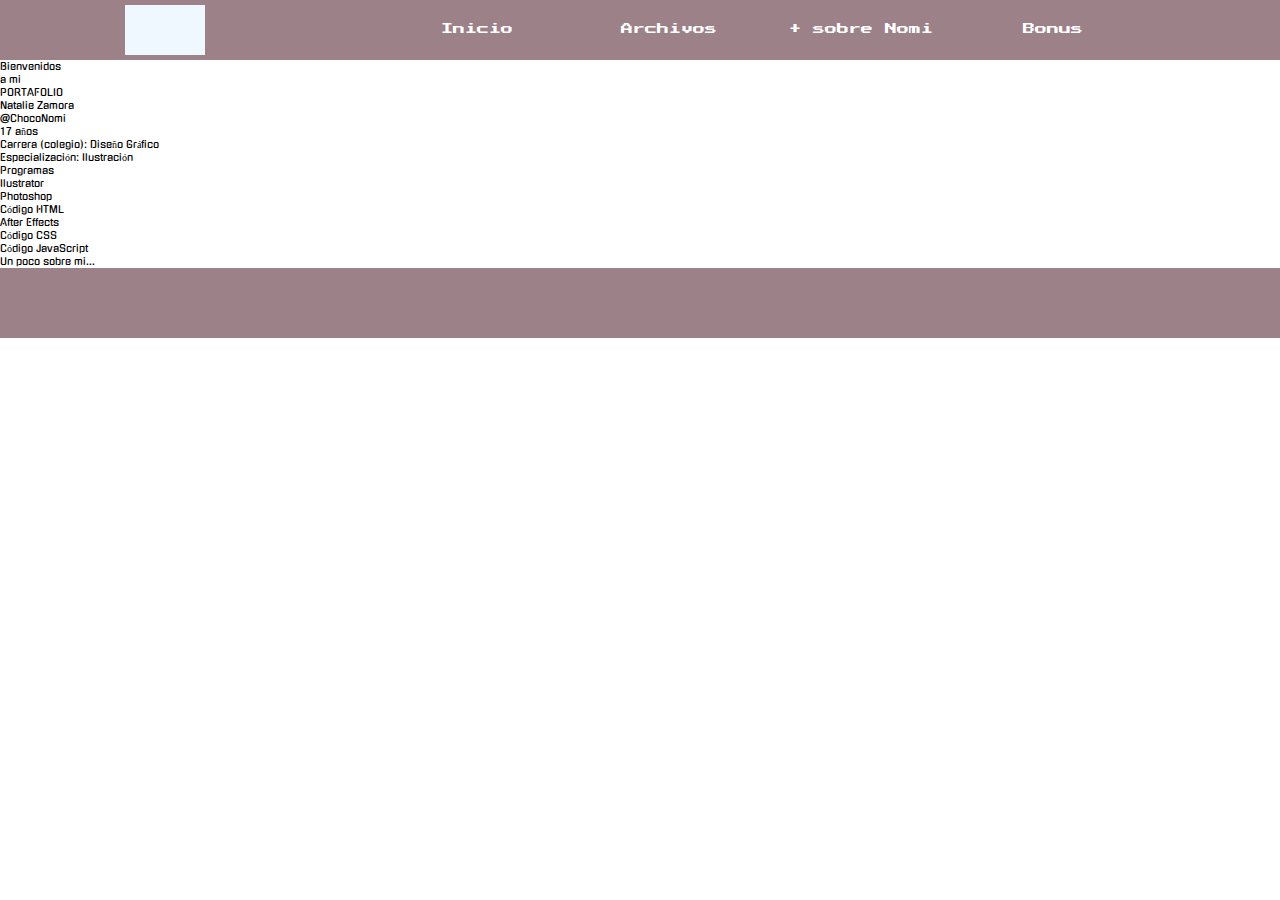
==== index.html @ 074803a4 "Add files via upload" ====
<!DOCTYPE html>
<html lang="en">
<head>
    <meta charset="UTF-8">
    <link rel="stylesheet" href="css/css.css">
    <link rel="stylesheet" href="css/inicio.css">
    <link rel="stylesheet" href="css/banner.css">
    <link rel="stylesheet" href="css/media.css">
    <link rel="preconnect" href="https://fonts.gstatic.com">
    <link href="https://fonts.googleapis.com/css2?family=Gugi&display=swap" rel="stylesheet">
    <link rel="preconnect" href="https://fonts.gstatic.com">
    <link href="https://fonts.googleapis.com/css2?family=Press+Start+2P&display=swap" rel="stylesheet">
    
    <title>Ejercicios o proyecto final la verdad no lo se ah</title>
    
    <meta http-equiv="X-UA-Compatible" content="IE=edge">
    <meta name="viewport" content="width=device-width, initial-scale=1.0">
</head>

<header class="banner">
    
    <div class="logo">
        
    </div>

    
    <div class="inicio">
    
                <ul class="desplegable">
          
                <a href="index.html"> <li class="area"> Inicio </li> </a>
    
                <a href="proyectos.html"> <li class="aread"> Archivos
        
                   <span> <ul class="archivos">
                           <li></li>
                            <li> Adobe </li>
                            <li> Código </li>
                            <li> Clases aparte </li>
                       </ul> </span>
            
                    </li></a>
    
                <a href="about.html"> <li class="area"> + sobre Nomi </li> </a>
            
                <a href="extras.html"> <li class="area"> Bonus </li> </a>
               
                </ul>
                
    </div>
    
    
</header>

<body>
  
  <div class="wel"> <p> Bienvenidos <br> a mi <br> <span> PORTAFOLIO </span> </p> </div>
  <section class="areat"> 
          <div class="tarjeta">
            
             <div class="left">
              <div class="pphoto"></div>
             </div>
             
             <div class="right">
              <div class="sinfo"> 
              <div class="n">
                  <p class="nn"> Natalie Zamora </p>
                  <p class="a"> @ChocoNomi </p>
                  
              </div>
              
              <p class="in"> 17 años </p>
              <p class="in">Carrera (colegio): Diseño Gráfico</p>
              <p class="in"> Especialización: Ilustración </p>
              </div>
              <div class="mname"></div>
             </div>
             
          </div>
          
    </section>
   
   <section class="bgrnd">
       
       <div class="brdr">
           <p> Programas </p>
       </div>
       
       <div class="row">
           <div class="box">
               <div class="img"></div>
               <section class="name"><p>Ilustrator</p></section>
           </div>
           <div class="box">
               <div class="img"></div>
               <section class="name"><p>Photoshop</p></section>
           </div>
           <div class="box">
               <div class="img"></div>
               <section class="name"><p>Código HTML</p></section>
           </div>
          <div class="box">
               <div class="img"></div>
              <section class="name"><p>After Effects</p></section>
           </div>
       </div>
       
       <div class="row2">
           <div class="box">
               <div class="img"></div>
               <section class="name"><p> Código CSS</p></section>
           </div>
           <div class="box">
               <div class="img"></div>
               
               <section class="name"><p>Código JavaScript</p></section>
           </div>
       </div>
       
       
       <div class="brdr">
           <p> Un poco sobre mi... </p>
       </div>
       
       <div class="row">
           <div class="box">
               <div class="img"></div>
               <div class="name"></div>
           </div>
           <div class="box">
               <div class="img"></div>
               <div class="name"></div>
           </div>
           <div class="box">
               <div class="img"></div>
               <div class="name"></div>
           </div>
          <div class="box">
               <div class="img"></div>
               <div class="name"></div>
           </div>
       </div>
       
   </section>
    
</body>

<footer></footer>

</html>
---- css/css.css ----
* {
    margin: 0;
    padding: 0;
    font-size: 10px;
    box-sizing: border-box;
    font-family: 'Gugi', cursive;
}
---- css/banner.css ----
.banner {
    width: auto;
    height: 6em;
    margin: auto;
    padding: 0.5em;
    background-color: #9D8189;
    display: flex;
    flex-direction: row;
    
}

.logo {
    width: 8em;
    height: 5em;
    margin-left: 12em;
    background-color: aliceblue;
}

.inicio {
    width: 90em;
    height: 5em;
    margin: auto;
    margin-right: 10em;
}

.desplegable {
    list-style: none;
    display: flex;
    flex-direction: row;
    margin-left: 10em;
}

a {
    text-decoration: none;
}

.area {
    width: 15em;
    height: 4em;
    text-align: center;
    margin-left: 1em;
    padding: 1.5em;
    color: white;
    font-size: 1.2em;
    font-family: 'Press Start 2P', cursive;
}

.aread {
    width: 15em;
    height: 4em;
    text-align: center;
    margin-left: 1em;
    padding: 1.5em;
    color: white;
    font-size: 1.2em;
    font-family: 'Press Start 2P', cursive;
}

.archivos {
    width: 12.5em;
    height: 16em;
    margin: auto;
    background-color: #9D8189;
    display: none;
}

.archivos li {
    width: 12em;
    height: 4em;
    margin: auto;
    padding: 0.5em;
    color: white;
}

.aread:hover .archivos {
    display: block;
    list-style: none;
    transition: 1s;
}


footer {
    width: auto;
    height: 7em;
    background-color: #9D8189;
}
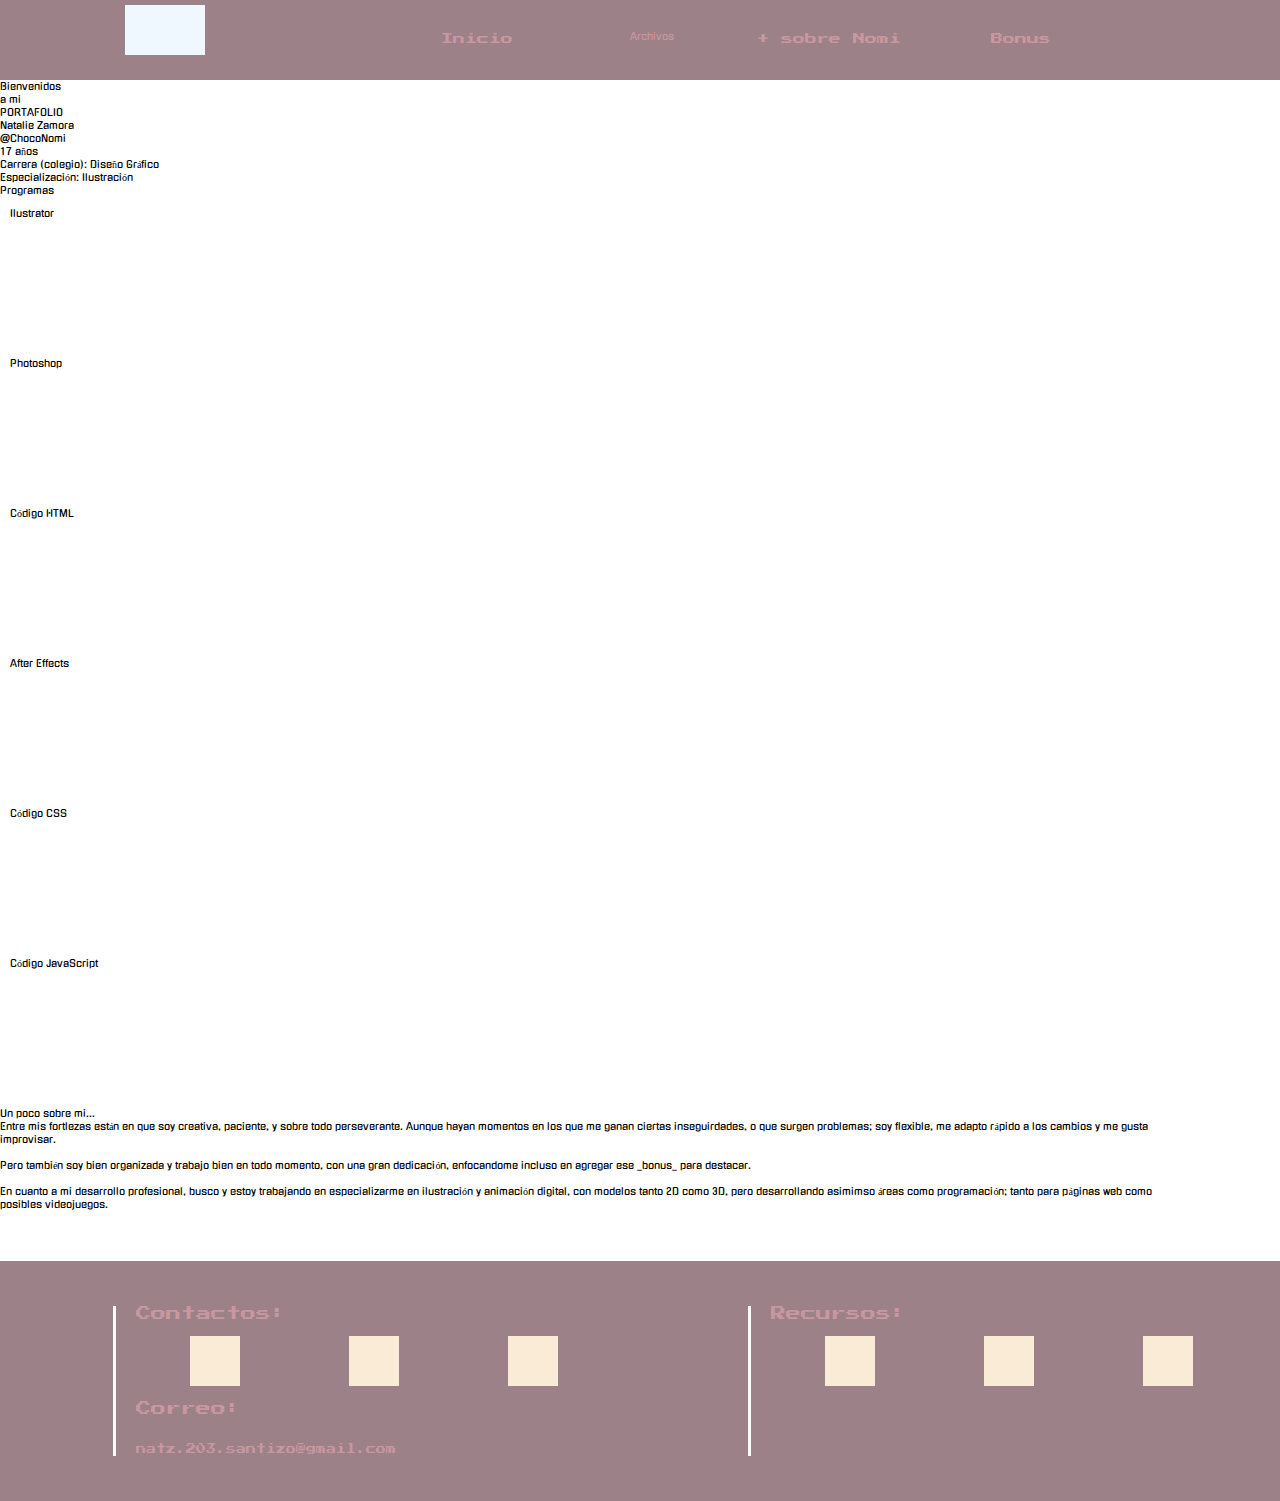
==== commit b9ab247a: "Add files via upload" ====
--- a/index.html
+++ b/index.html
@@ -24,37 +24,37 @@
     </div>
 
     
-    <div class="inicio">
+    <section class="inicio">
     
                 <ul class="desplegable">
           
                 <a href="index.html"> <li class="area"> Inicio </li> </a>
     
-                <a href="proyectos.html"> <li class="aread"> Archivos
+                    <a href="proyectos.html"><li class="aread"> Archivos 
         
-                   <span> <ul class="archivos">
-                           <li></li>
-                            <li> Adobe </li>
-                            <li> Código </li>
-                            <li> Clases aparte </li>
-                       </ul> </span>
-            
-                    </li></a>
+                    <ul class="archivos">
+                       <li></li>
+                       <li><a href="proyectos/adobe.html"> Adobe </a></li>
+                       <li><a href="proyectos/codigo.html"> Código </a></li>
+                       <li><a href="proyectos/clases.html"> Clases aparte </a></li>
+                    </ul>
+                    
+                        </li></a>
     
                 <a href="about.html"> <li class="area"> + sobre Nomi </li> </a>
             
                 <a href="extras.html"> <li class="area"> Bonus </li> </a>
                
+               
                 </ul>
-                
-    </div>
+    </section>
     
     
 </header>
 
 <body>
   
-  <div class="wel"> <p> Bienvenidos <br> a mi <br> <span> PORTAFOLIO </span> </p> </div>
+    <section class="wel"> <p> Bienvenidos <br> a mi <br> <span> PORTAFOLIO </span> </p> </section>
   <section class="areat"> 
           <div class="tarjeta">
             
@@ -66,7 +66,7 @@
               <div class="sinfo"> 
               <div class="n">
                   <p class="nn"> Natalie Zamora </p>
-                  <p class="a"> @ChocoNomi </p>
+                  <p class="ad"> @ChocoNomi </p>
                   
               </div>
               
@@ -123,22 +123,16 @@
            <p> Un poco sobre mi... </p>
        </div>
        
-       <div class="row">
-           <div class="box">
-               <div class="img"></div>
-               <div class="name"></div>
+       <div class="row3">
+           <div class="sgalery">
+               <div class="imgg1"></div>
+               <div class="imgg2"></div>
+               <div class="imgg3"></div>
+               
            </div>
-           <div class="box">
-               <div class="img"></div>
-               <div class="name"></div>
-           </div>
-           <div class="box">
-               <div class="img"></div>
-               <div class="name"></div>
-           </div>
-          <div class="box">
-               <div class="img"></div>
-               <div class="name"></div>
+           
+           <div class="infome">
+               <p>Entre mis fortlezas están en que soy creativa, paciente, y sobre todo perseverante. Aunque hayan momentos en los que me ganan ciertas inseguirdades, o que surgen problemas; soy flexible, me adapto rápido a los cambios y me gusta improvisar. <br> <br> Pero también soy bien organizada y trabajo bien en todo momento, con una gran dedicación, enfocandome incluso en agregar ese _bonus_ para destacar. <br> <br> En cuanto a mi desarrollo profesional, busco y estoy trabajando en especializarme en ilustración y animación digital, con modelos tanto 2D como 3D, pero desarrollando asimimso áreas como programación; tanto para páginas web como posibles videojuegos. </p>
            </div>
        </div>
        
@@ -146,6 +140,29 @@
     
 </body>
 
-<footer></footer>
+<footer>
+    <section class="pinfo">
+        <div class="ipart">
+            <p> Contactos: </p>
+            <div class="links">
+                <a class="ilinks" alt="instagram" href="#"> <div></div> </a>
+                <a class="ilinks" alt="twitter" href="#"> <div></div> </a>
+                <a class="ilinks" alt="Youtube" href="#"> <div></div> </a>
+            </div>
+            <p> Correo: </p> <br> <a class="m" href="#"> natz.203.santizo@gmail.com </a>
+        </div>
+        
+        
+        <div class="ipart">
+            <p> Recursos: </p>
+            <div class="links">
+                <a class="ilinks" alt="github" href="#"> <div></div> </a>
+                <a class="ilinks" alt="medibang Paint" href="#"> <div></div> </a>
+                <a class="ilinks" alt="Adobe" href="#"> <div></div> </a>
+            </div>
+        </div>
+    </section>
+    
+</footer>
 
 </html>--- a/css/banner.css
+++ b/css/banner.css
@@ -1,12 +1,12 @@
 .banner {
     width: auto;
-    height: 6em;
+    height: 8em;
     margin: auto;
     padding: 0.5em;
     background-color: #9D8189;
     display: flex;
     flex-direction: row;
-    
+    position: relative;
 }
 
 .logo {
@@ -31,7 +31,13 @@
 }
 
 a {
+    color: #C997A0;
     text-decoration: none;
+}
+
+a:hover {
+    color: white;
+    transition: 0.5s
 }
 
 .area {
@@ -40,9 +46,14 @@
     text-align: center;
     margin-left: 1em;
     padding: 1.5em;
-    color: white;
+    color: #C997A0;
     font-size: 1.2em;
     font-family: 'Press Start 2P', cursive;
+}
+
+.area:hover {
+    color:white;
+    transition:0.2s;
 }
 
 .aread {
@@ -51,9 +62,13 @@
     text-align: center;
     margin-left: 1em;
     padding: 1.5em;
-    color: white;
-    font-size: 1.2em;
+    color: #C997A0;
     font-family: 'Press Start 2P', cursive;
+}
+
+.aread:hover {
+    color:white;
+    transition:0.2s;
 }
 
 .archivos {
@@ -64,23 +79,72 @@
     display: none;
 }
 
-.archivos li {
+.archivos li{
     width: 12em;
     height: 4em;
     margin: auto;
     padding: 0.5em;
-    color: white;
+    color: #C997A0;
 }
 
-.aread:hover .archivos {
+.aread:hover .archivos{
     display: block;
     list-style: none;
     transition: 1s;
 }
 
-
 footer {
     width: auto;
-    height: 7em;
+    height: auto;
+    padding: 3em;
+    margin-top: 5em;
     background-color: #9D8189;
+}
+
+.pinfo {
+    width: 130em;
+    height:auto;
+    padding: 1.5em;
+    margin: auto;
+    display: flex;
+    flex-direction: row;
+}
+
+.ipart {
+    width: 50em;
+    height: 15em;
+    margin: auto;
+    padding-left: 2em;
+    border-left: 0.3em solid white;
+}
+
+.ipart p {
+    font-size: 1.5em;
+    margin-bottom: 1em;
+    font-family: 'Press Start 2P', cursive;
+    color: #C997A0;
+}
+
+.m {
+    font-size: 1em;
+    font-family: 'Press Start 2P', cursive;
+    color: #C997A0;
+}
+
+.m:hover {
+    color: white;
+    transition: 1s;
+}
+
+.links {
+    display: flex;
+    flex-direction: row;
+}
+
+.ilinks {
+    width: 5em;
+    height: 5em;
+    margin: auto;
+    background-color: antiquewhite;
+    margin-bottom: 1.5em;
 }--- a/css/media.css
+++ b/css/media.css
@@ -0,0 +1,135 @@
+/****************************************
+#       CONFIGURACION RESPONSIVE        *
+****************************************/
+
+@media only screen and (max-width:1440px) {
+    header{
+        width: 100%;
+    }
+    
+    .bgrnd {
+        width: 90%;
+        height: auto;
+        margin-bottom: 3em;
+    }
+    
+    .row {
+        width: auto;
+        margin: auto;
+    }
+    
+    .box{
+        margin: auto;
+        width: 6em;
+        height: 6em;
+        margin: 1em;
+    }
+    
+    footer{
+        width: 100%;
+    }
+}
+
+@media only screen and (max-width:1366px) {
+    header{
+        width: 100%;
+    }
+    
+    .bgrnd {
+        width: 90%;
+        height: auto;
+        margin-bottom: 3em;
+    }
+    
+    .row {
+        width: auto;
+        margin: auto;
+    }
+    
+    .box{
+        margin: auto;
+        width: 14em;
+        height: 14em;
+        margin: 1em;
+    }
+    
+    footer{
+        width: 100%;
+    }
+}
+
+@media only screen and (max-width:1024px) {
+    header{
+        width: 100%;
+    }
+    
+    .bgrnd {
+        width: 90%;
+        height: auto;
+        margin-bottom: 3em;
+    }
+    
+    .row {
+        width: auto;
+        margin: auto;
+    }
+    
+    .box{
+        margin: auto;
+        width: 10em;
+        height: 10em;
+        margin: 1em;
+    }
+    
+    footer{
+        width: 100%;
+    }
+}
+
+@media only screen and (max-width:768px) {
+    header{
+        width: 100%;
+    }
+    
+    .bgrnd {
+        width: 90%;
+        height: auto;
+        margin-bottom: 3em;
+    }
+    
+    .row {
+        width: auto;
+        margin: auto;
+    }
+    
+    .box{
+        margin: auto;
+        width: 10em;
+        height: 10em;
+        margin: 1em;
+    }
+    
+    footer{
+        width: 100%;
+    }
+}
+
+@media only screen and (max-width: 480px) {
+    header{
+        width: 100%;
+    }
+    
+    footer{
+        width: 100%;
+    }
+}
+
+@media only screen and (max-width:320px) {
+    header{
+        width: 100%;
+    }
+    
+    footer{
+        width: 100%;
+    }
+}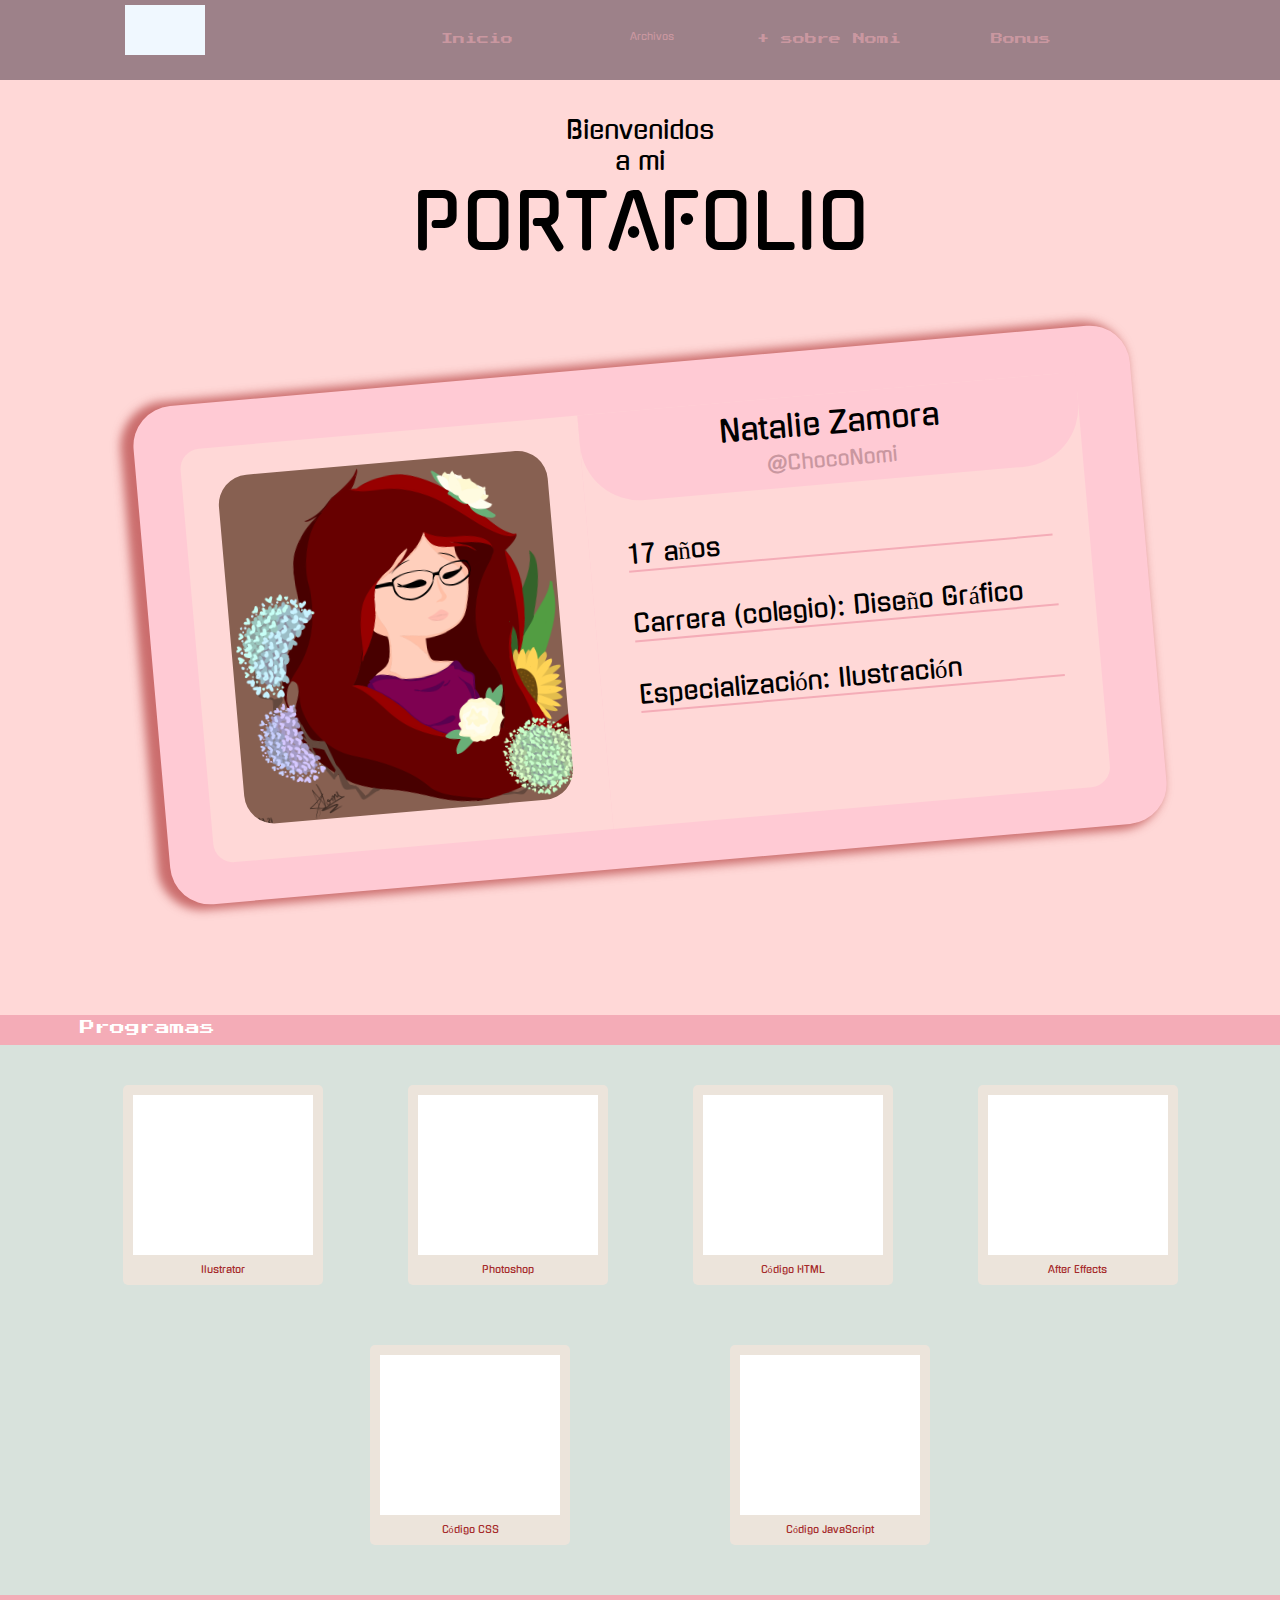
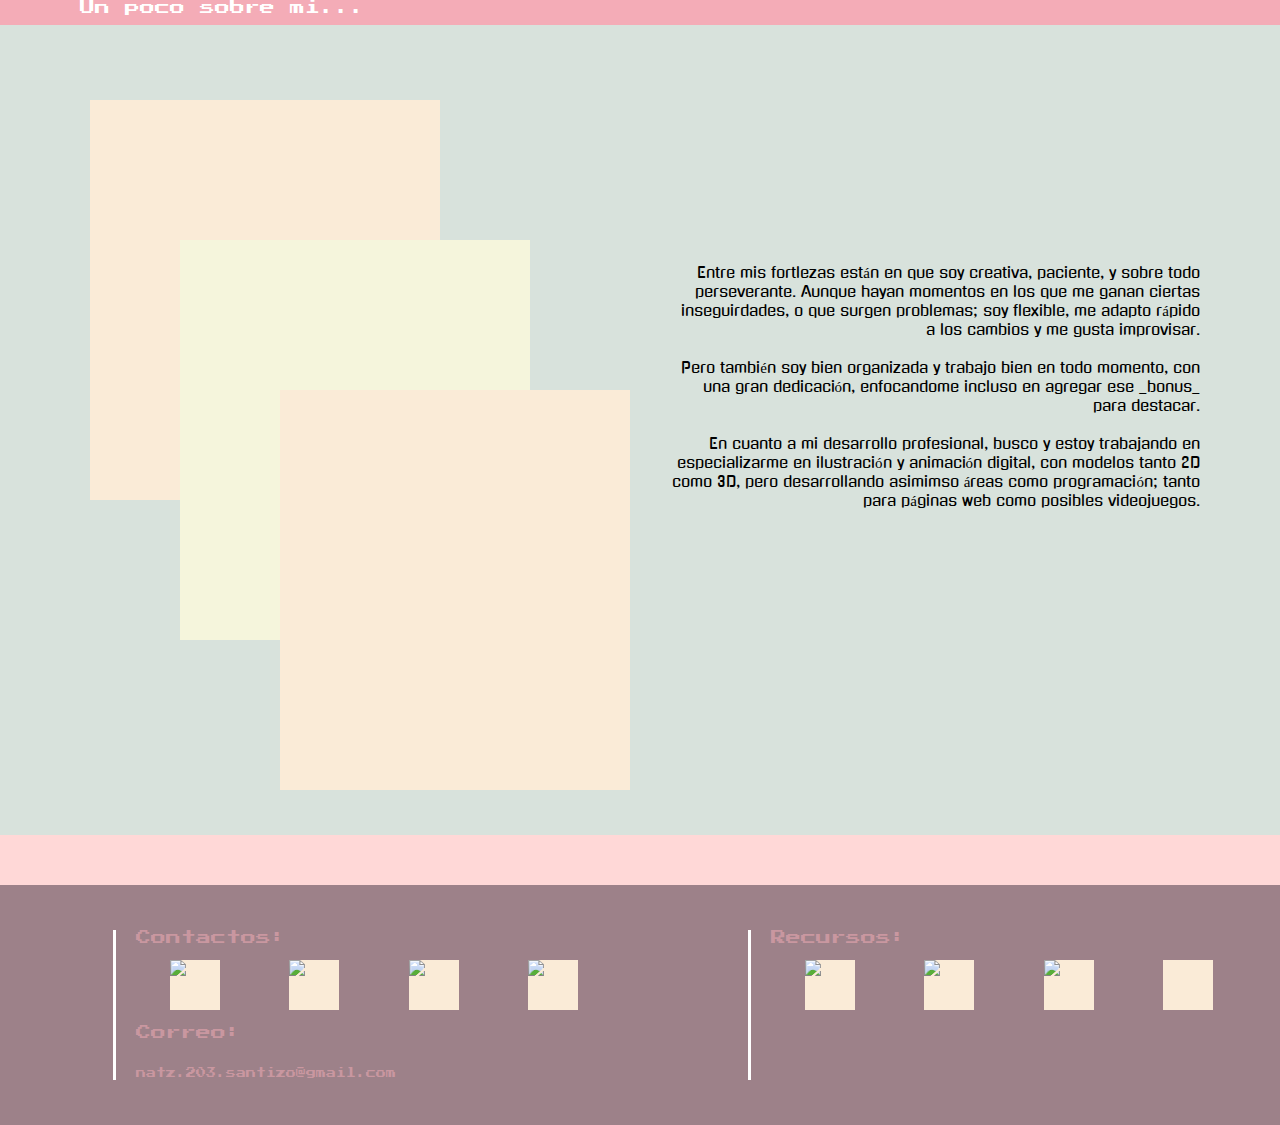
==== commit 8a2701a8: "Add files via upload" ====
--- a/index.html
+++ b/index.html
@@ -5,7 +5,8 @@
     <link rel="stylesheet" href="css/css.css">
     <link rel="stylesheet" href="css/inicio.css">
     <link rel="stylesheet" href="css/banner.css">
-    <link rel="stylesheet" href="css/media.css">
+    <link rel="stylesheet" href="css/media/mediagen.css">
+    <link rel="stylesheet" href="css/media/mediainicio.css">
     <link rel="preconnect" href="https://fonts.gstatic.com">
     <link href="https://fonts.googleapis.com/css2?family=Gugi&display=swap" rel="stylesheet">
     <link rel="preconnect" href="https://fonts.gstatic.com">
@@ -34,9 +35,9 @@
         
                     <ul class="archivos">
                        <li></li>
-                       <li><a href="proyectos/adobe.html"> Adobe </a></li>
-                       <li><a href="proyectos/codigo.html"> Código </a></li>
-                       <li><a href="proyectos/clases.html"> Clases aparte </a></li>
+                       <li><a class="aarchivos" href="proyectos/adobe.html"> Adobe </a></li>
+                       <li><a class="aarchivos" href="proyectos/codigo.html"> Código </a></li>
+                       <li><a class="aarchivos" href="proyectos/clases.html"> Clases aparte </a></li>
                     </ul>
                     
                         </li></a>
@@ -145,20 +146,22 @@
         <div class="ipart">
             <p> Contactos: </p>
             <div class="links">
-                <a class="ilinks" alt="instagram" href="#"> <div></div> </a>
-                <a class="ilinks" alt="twitter" href="#"> <div></div> </a>
-                <a class="ilinks" alt="Youtube" href="#"> <div></div> </a>
+                <a class="ilinks" alt="instagram" href="#"> <img src="img/footer/Instagram.png"> </a>
+                <a class="ilinks" alt="twitter" href="https://twitter.com/_ChocoNomi_"> <img src="img/footer/Twitter.png"> </a>
+                <a class="ilinks" alt="Youtube" href="https://www.youtube.com/channel/UCjgFACVGL6bvJlWJCPIORJw"> <img src="img/footer/Youtube.png"> </a>
+                <a class="ilinks" alt="github" href="https://github.com/CHOCONOMI"> <img src="img/footer/Github.png"> </a>
             </div>
-            <p> Correo: </p> <br> <a class="m" href="#"> natz.203.santizo@gmail.com </a>
+            <p> Correo: </p> <br> <a class="m" href="https://mail.google.com/mail/u/3/#inbox?compose=GTvVlcSDbSXNhqTsJMPssghhqcvPSCJLWZLVkMDRgZBVZkpcWcmgJFBMbzDGxTzZXfCcqGJMhhnNs"> natz.203.santizo@gmail.com </a>
         </div>
         
         
         <div class="ipart">
             <p> Recursos: </p>
             <div class="links">
-                <a class="ilinks" alt="github" href="#"> <div></div> </a>
-                <a class="ilinks" alt="medibang Paint" href="#"> <div></div> </a>
-                <a class="ilinks" alt="Adobe" href="#"> <div></div> </a>
+                <a class="ilinks" alt="github" href="https://github.com"> <img src="img/footer/Github.png"> </a>
+                <a class="ilinks" alt="Adobe Afer Effects" href="https://www.adobe.com/la/products/aftereffects.html"> <img src="img/footer/Aftereffects.png"> </a>
+                <a class="ilinks" alt="Adobe Ilustrator" href="https://www.adobe.com/la/products/illustrator.html"> <img src="img/footer/Adobeilustrtor.png"> </a>
+                <a class="ilinks" alt="Medibang Paint" href="#">  </a>
             </div>
         </div>
     </section>
--- a/css/css.css
+++ b/css/css.css
@@ -4,4 +4,8 @@
     font-size: 10px;
     box-sizing: border-box;
     font-family: 'Gugi', cursive;
+}
+
+body {
+    background-color: #ffd8d7;
 }--- a/css/inicio.css
+++ b/css/inicio.css
@@ -0,0 +1,214 @@
+.wel {
+    width: 50em;
+    height: 20em;
+    margin: auto;
+    margin-top: 3.5em;
+}
+
+.wel p {
+    text-align: center;
+    font-size: 2.5em;
+}
+
+.wel span {
+    font-size: 3em;
+}
+
+.areat {
+    width: 130em;
+    height: 65em;
+    margin: auto;
+    padding: 5em;
+}
+
+.tarjeta {
+    width: 100em;
+    height: 50em;
+    background-color: #FFCAD4;
+    margin: auto;
+    border-radius: 4em;
+    padding: 3em;
+    display: flex;
+    flex-direction: row;
+    -webkit-box-shadow: -8px 0px 10px 5px rgba(168,39,39,0.6);
+    -moz-box-shadow: -8px 0px 10px 5px rgba(168,39,39,0.6);
+    box-shadow: -8px 0px 10px 5px rgba(168,39,39,0.6);
+    transform: rotate(-5deg);
+}
+
+.left {
+    width: 40em;
+    height: 41.5em;
+    margin-left: 1.5em;
+    margin-top: 1.5em;
+    padding: 3em;
+    border-radius: 2em 0em 0em 2em;
+    background-color: #FFD8D7;
+}
+
+.pphoto {
+    width: 33em;
+    height: 35em;
+    margin: auto;
+    border-radius: 3em;
+    background-image: url(../img/1615941368454.png);
+    background-size: cover;
+}
+
+.right {
+    width: 50em;
+    height: 41.5em;
+    margin-top: 1.5em;
+    margin-right: 1.5em;
+    border-radius: 0em 2em 2em 0em;
+    background-color: #FFD8D7;
+}
+
+.n {
+    width: 50em;
+    height: 9em;
+    margin: auto;
+    padding: 1em;
+    border-radius: 0em 0em 6em 6em;
+    background-color: #FFCAD4;
+}
+
+.nn {
+    text-align: center;
+    font-size: 3em;
+}
+
+.ad {
+    text-align: center;
+    margin-top: 0.3em;
+    font-size: 2em;
+    color: #c997a0;
+}
+
+.in {
+    font-size: 2.5em;
+    margin-left: 1em;
+    margin: 1.5em;
+    border-bottom: 0.1em solid #F4ACB7;
+}
+
+.bgrnd {
+    width: 130em;
+    height: auto;
+    margin: auto;
+    margin-top: 5em;
+    display: flex;
+    flex-direction: column;
+    background-color: #d8e2dc;
+}
+
+.brdr {
+    width: 100%;
+    height: 3em;
+    margin: auto;
+    margin-bottom: 3em;
+    padding: 0.5em;
+    background-color: #F4ACB7;
+}
+
+.brdr p {
+    font-size: 1.5em;
+    color: white;
+    margin-left: 5em;
+    font-family: 'Press Start 2P', cursive;
+}
+
+.row {
+    display: flex;
+    flex-direction: row;
+    padding: 0em 8em 0em 8em;
+}
+
+.row2 {
+    display: flex;
+    flex-direction: row;
+    padding: 0em 26em 0em 26em;
+    margin: 3em;
+}
+
+.box {
+    width: 20em;
+    height: 20em;
+    margin: auto;
+    margin-top: 1em;
+    margin-bottom: 2em;
+    background-color: #ece4db;
+    border-radius: 0.5em;
+}
+
+.img {
+    width: 18em;
+    height: 16em;
+    margin: auto;
+    margin-top: 1em;
+    background-color: white;
+}
+
+.name {
+    width: 20em;
+    height: 4em;
+    margin: auto;
+    padding: 0.8em;
+}
+
+.name p{
+    text-align: center;
+    color: brown;
+}
+
+.row3 {
+    display: flex;
+    flex-direction: row;
+    padding: 0em 8em 0em 8em;
+    margin-bottom: 3em;
+}
+
+.sgalery {
+    width: 60em;
+    height: 75em;
+    padding: 3.5em 0em 0em 0em;
+}
+
+.imgg1 {
+    width: 35em;
+    height: 40em;
+    margin: 1em;
+    background-color: antiquewhite;
+    position: absolute;
+}
+
+.imgg2 {
+    width: 35em;
+    height: 40em;
+    margin: 1em;
+    background-color:beige;
+    position: absolute;
+    margin: 15em 0em 0em 10em;
+}
+
+.imgg3 {
+    width: 35em;
+    height: 40em;
+    margin: 1em;
+    background-color: antiquewhite;
+    position: absolute;
+    margin: 30em 0em 0em 20em;
+}
+
+.infome {
+    width: 60em;
+    height: 37.5em;
+    margin-top: 18.75em;
+    padding: 2em;
+}
+
+.infome p{
+    text-align: right;
+    font-size: 1.5em;
+}
+
